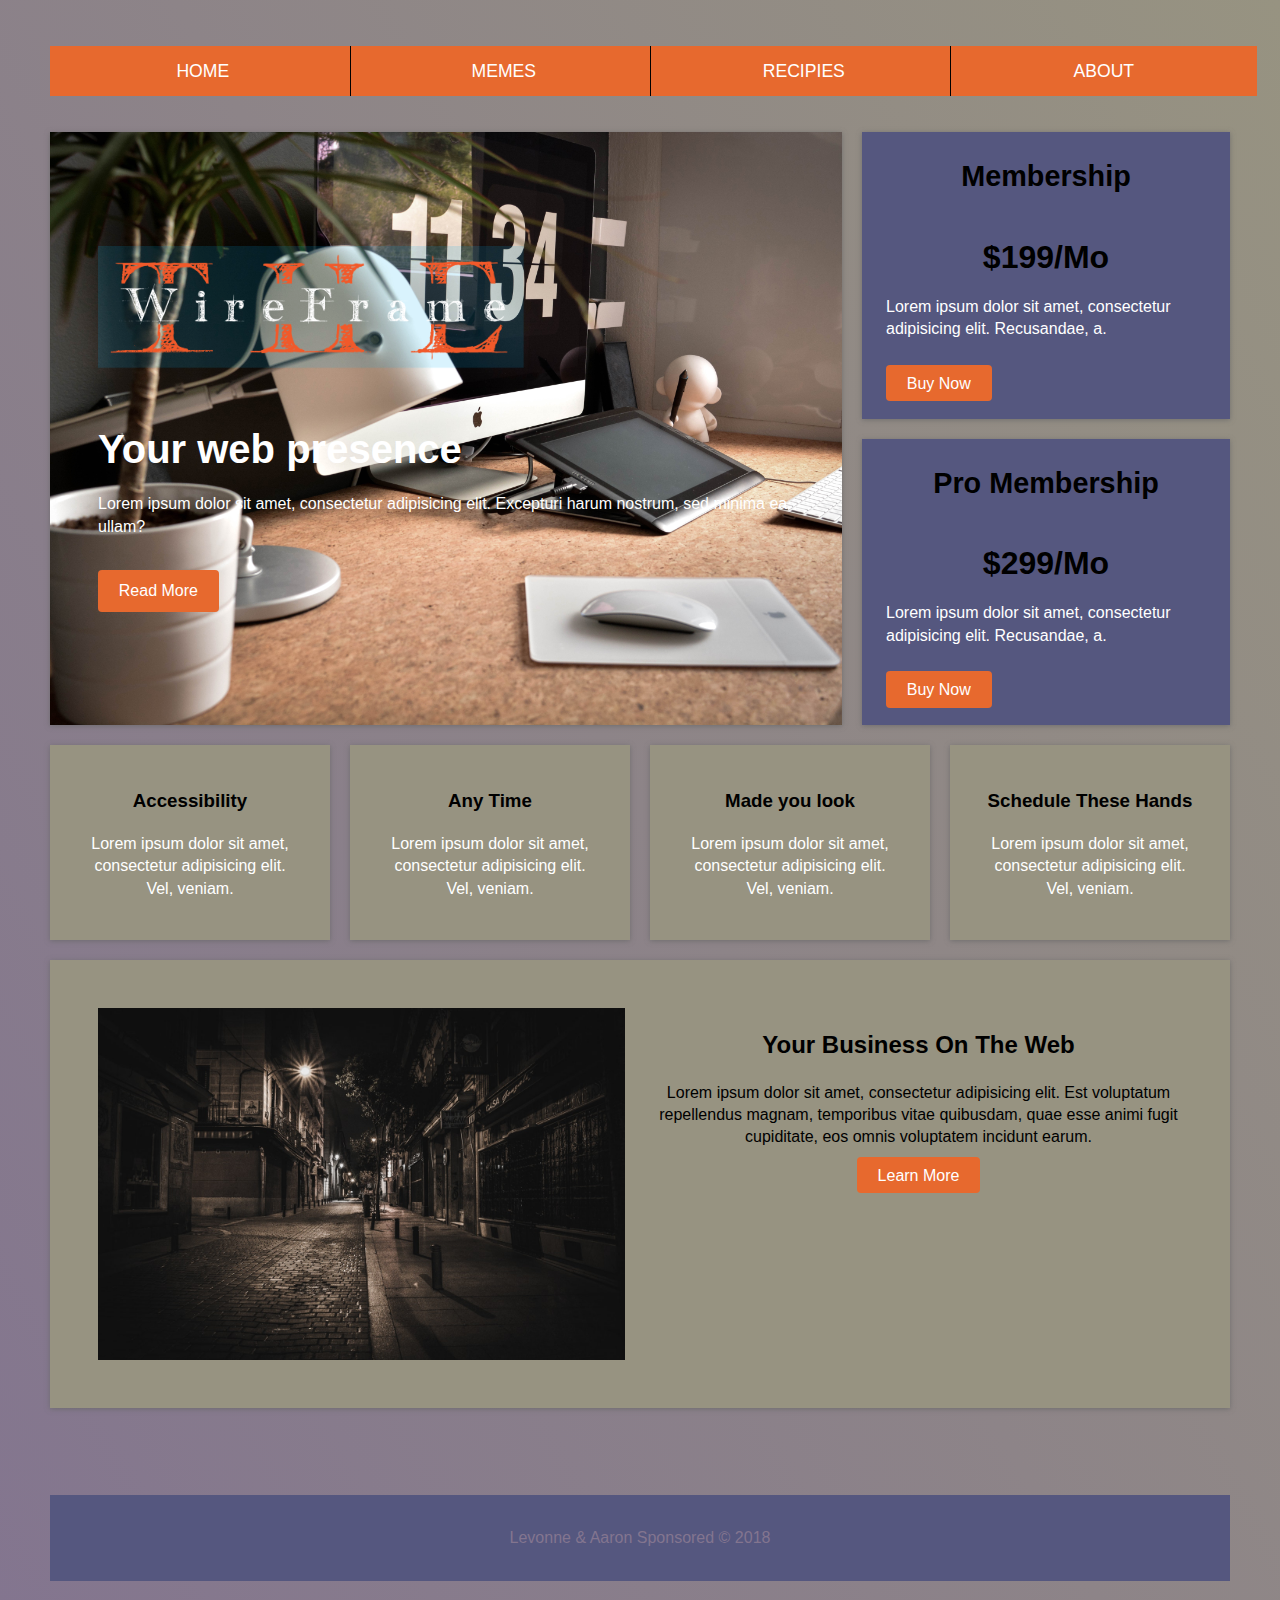
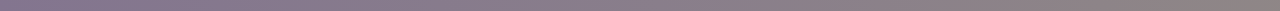
==== Alt_Homepage.html @ 5bae5832 "initial commit" ====
<!DOCTYPE html>
<html lang="en">

<head>
  <meta charset="UTF-8">
  <meta name="viewport" content="width=device-width, initial-scale=1.0">
  <meta http-equiv="X-UA-Compatible" content="ie=edge">
  <script defer src="https://use.fontawesome.com/releases/v5.0.12/js/all.js" integrity="sha384-Voup2lBiiyZYkRto2XWqbzxHXwzcm4A5RfdfG6466bu5LqjwwrjXCMBQBLMWh7qR" crossorigin="anonymous"></script>
  <link rel="stylesheet" href="altHomePage.css">
  <title>The wireFrame</title>
</head>

<body>
  <div class="wrapper">

    <!-- Navigation bar -->
    <nav class="main-nav">
      <ul>
        <li><a href="#">Home</a></li>
        <li><a href="#">Memes</a></li>
        <li><a href="#">Recipies</a></li>
        <li><a href="#">About</a></li>
      </ul>
    </nav>

    <!-- Top container -->
    <section class="top-container">
      <header class="showcase">
        <img src="pictures\WireFrameLogo_2_a.png" alt="" class="logo">
        <h1>Your web presence</h1>
        <p>
          Lorem ipsum dolor sit amet, consectetur adipisicing elit. Excepturi harum nostrum, sed minima ea ullam?
        </p>
        <a href="#" class="btn">Read More</a>
      </header>
      <div class="top-box top-box-a">
        <h4>Membership</h4>
        <h5 class="price">$199/Mo</h5>
        <p class="desc">Lorem ipsum dolor sit amet, consectetur adipisicing elit. Recusandae, a.</p>
        <a href="" class="btn">Buy Now</a>
      </div>
      <div class="top-box top-box-b">
        <h4>Pro Membership</h4>
        <h5 class="price">$299/Mo</h5>
        <p class="desc">Lorem ipsum dolor sit amet, consectetur adipisicing elit. Recusandae, a.</p>
        <a href="" class="btn">Buy Now</a>
      </div>
    </section>

    <!-- Boxes Section -->
    <section class="boxes">
      <div class="box">
        <i class="fab fa-accessible-icon fa-3x"></i>
        <h3>Accessibility</h3>
        <p>Lorem ipsum dolor sit amet, consectetur adipisicing elit. Vel, veniam.</p>
      </div>
      <div class="box">
        <i class="fab fa-autoprefixer fa-3x"></i>
        <h3>Any Time</h3>
        <p>Lorem ipsum dolor sit amet, consectetur adipisicing elit. Vel, veniam.</p>
      </div>
      <div class="box">
        <i class="fas fa-american-sign-language-interpreting fa-3x"></i>
        <h3>Made you look</h3>
        <p>Lorem ipsum dolor sit amet, consectetur adipisicing elit. Vel, veniam.</p>
      </div>
      <div class="box">
        <i class="far fa-address-book fa-3x"></i>
        <h3>Schedule These Hands</h3>
        <p>Lorem ipsum dolor sit amet, consectetur adipisicing elit. Vel, veniam.</p>
      </div>
    </section>
    <!-- info section -->
    <section class="info">
      <img src="pictures\bannerImage.jpg" alt="">
      <div>
        <h2>Your Business On The Web</h2>
        <p>Lorem ipsum dolor sit amet, consectetur adipisicing elit. Est voluptatum repellendus magnam, temporibus vitae quibusdam, quae esse animi fugit cupiditate, eos omnis voluptatem incidunt earum.
        </p>
        <a href="#" class="btn">Learn More</a>
      </div>
    </section>

    <!-- portfolio -->
    <section class="portfolio">
      <img src="https://source.unsplash.com/random/200x200" alt="">
      <img src="https://source.unsplash.com/random/200x202" alt="">
      <img src="https://source.unsplash.com/random/200x203" alt="">
      <img src="https://source.unsplash.com/random/200x204" alt="">
      <img src="https://source.unsplash.com/random/200x205" alt="">
      <img src="https://source.unsplash.com/random/200x206" alt="">
      <img src="https://source.unsplash.com/random/200x207" alt="">
      <img src="https://source.unsplash.com/random/200x208" alt="">
      <img src="https://source.unsplash.com/random/200x209" alt="">
    </section>

    <footer>
      <p>Levonne & Aaron Sponsored &copy; 2018</p>
    </footer>
  </div>
  <!--Wrapper ends-->

</body>

</html>
---- altHomePage.css ----
/* css variables */
:root{
  --primary: #979381; /*grey*/
  --generic:#333;
  --dark: #55577F; /*indigo*/
  --light: #83758F; /*purple*/
  --contrast: #E7692E; /*orange*/
  --shadow:  0 1px 5px rgba(104, 104, 104, 0.8); /*color, color, color, alpha*/
}


/* core styles */
html {
  box-sizing: border-box;
  font-family: arial,helvetica, sans-serif;
}

body {
   background: linear-gradient(60deg, var(--light), var(--primary));
   margin: 30px 50px;
   line-height: 1.4;
}

.btn{
  background: var(--contrast);
  color: #fff;

  padding: 0.6rem 1.3rem; /*1 rem is 16px*/
  text-decoration: none;
  border: 0;
  border-radius: 4px;
}

img{
  max-width: 100%;
}

.wrapper{
  display: grid;
  grid-gap: 20px;
}

/* Navigation */
.main-nav ul{
  background: var(--contrast);
  display: grid;
  grid-gap: 20px;
  padding: 0; /*override padding*/
  list-style: none; /*removes bullets*/
  grid-template-columns: repeat(4, 1fr);
}

.main-nav a{
  background: var(--contrast);
  border-left: 1px solid black;
  display: inline-block;
  text-decoration: none;
  padding: 0.8rem;
  width: 100%;
  text-align: center;
  color: #fff;
  text-transform: uppercase;
  font-size: 1.1rem;
  /* box-shadow: var(--shadow); */ /*remove boader*/
  text-align: center;
}

.main-nav a:hover{
  background: var(--dark);
  /* offset-x | offset-y | blur-radius | spread-radius | color */
  box-shadow: 0 4px 8px 1px rgba(0,0,0,0.24), 0 5px 10px 2px rgba(0,0,0,0.3);
  border-top-left-radius: 3px;
  border-bottom-left-radius: 3px;
  border-top-right-radius: 3px;
  border-bottom-right-radius: 3px;
}

.main-nav ul li:first-child a{
  border: none;
}

/* top container */
.top-container {
  display: grid;
  grid-gap: 20px;
  grid-template-areas: /* declairing templates  */
    'showcase showcase top-box-a'
    'showcase showcase top-box-b';
  }

/*  showcase: assigning templates */
.showcase{
  grid-area: showcase;
  min-height: 400px;
  background: url(pictures/desk_Image.jpg);
  background-size: cover;
  background-position: center;
  padding: 3rem;
  display: flex;
  flex-direction:column;
  align-items: start;
  justify-content: center;
  box-shadow: var(--shadow);

}

.logo{
max-width: 65%;
padding: 0rem;
}

.showcase h1{
  font-size: 2.5rem;
  margin-bottom: 0;
  shadow: var(--shadow);
  color: #fff;
}

.showcase p{
  font-size: 1.2rem;
  margin-bottom: 2rem;
  color: black);
  color: #fff;
}

/* top Box */
.top-box{
  background: var(--dark);
  display-grid;
  align-items: center;
  justify-items: center;
  box-shadow: var(--shadow);
  padding: 1.5rem;
  max-width: 20rem;
}

.top-container h4{
  font-size: 1.8rem;
  margin-top: 0;
}

.top-box .price{
  margin-top: 0;
  margin-bottom: 0;
  font-size: 2rem;
}

.top-container h5{
  font-size: 1.2rem;
  margin-bottom:.5rem;
  padding-top: 0rem;
}

.top-container p{
  font-size: 1rem;
  color: #fff;
  margin-bottom:2rem;
  padding-top: 0rem;
}

.top-box-a{
  grid-area: top-box-a;
}

.top-box-b{
  grid-area: top-box-b;
}


/* Boxes */
/* this is the grid area */
.boxes {
  display: grid;
  grid-gap: 20px;
  grid-template-columns: repeat(auto-fit, minmax(200px, 1fr));
}

/* This contains the styles for the boxes */
.box {
  background: var(--primary);
  text-align: center;
  padding: 1.5rem 2rem;
  box-shadow: var(--shadow);
}

.box p {
  color: white;
}

/* info */
.info{
  background: var(--primary);
  box-shadow: var(--shadow);
  display: grid;
  grid-gap: 30px;
  grid-template-columns: repeat(2, 1fr);
  padding: 3rem;
  text-align: center;
}

.portfolio{
  display: grid;
  grid-gap: 15px;
  grid-template-columns: repeat(auto-fit, minmax(175px, 1fr));
}
.portfolio img {
  width: 100%;
  box-shadow: var(--shadow);
}

footer {
  margin-top: 2rem;
  background: var(--dark);
  color: var(--light);
  text-align: center;
  padding: 1rem;
}


/* Media queries */
@media (max-width: 700px) {
  .top-container {
    grid-template-areas: /* declairing templates  */
      'showcase showcase'
      'top-box-a top-box-b';
  }

  .showcase h1 {
    font-size: 2.5rem;
  }

  .main-nav ul{
    grid-template-columns: 1fr;
    grid-gap: 0px;
  }

  .main-nav ul li:first-child a{
  border-bottom: 1px solid black;
  }

  .main-nav a{
  border-left: none;
  border-bottom: 1px solid black;
  }
  .info{
    grid-template-columns: 1fr;
  }

  .info .btn {
    display: block;
    text-align: center;
    margin: auto;
  }

}


@media (max-width: 500px) {
  .top-container {
    grid-template-areas: /* declairing templates  */
      'showcase'
      'top-box-a'
      'top-box-b';
}
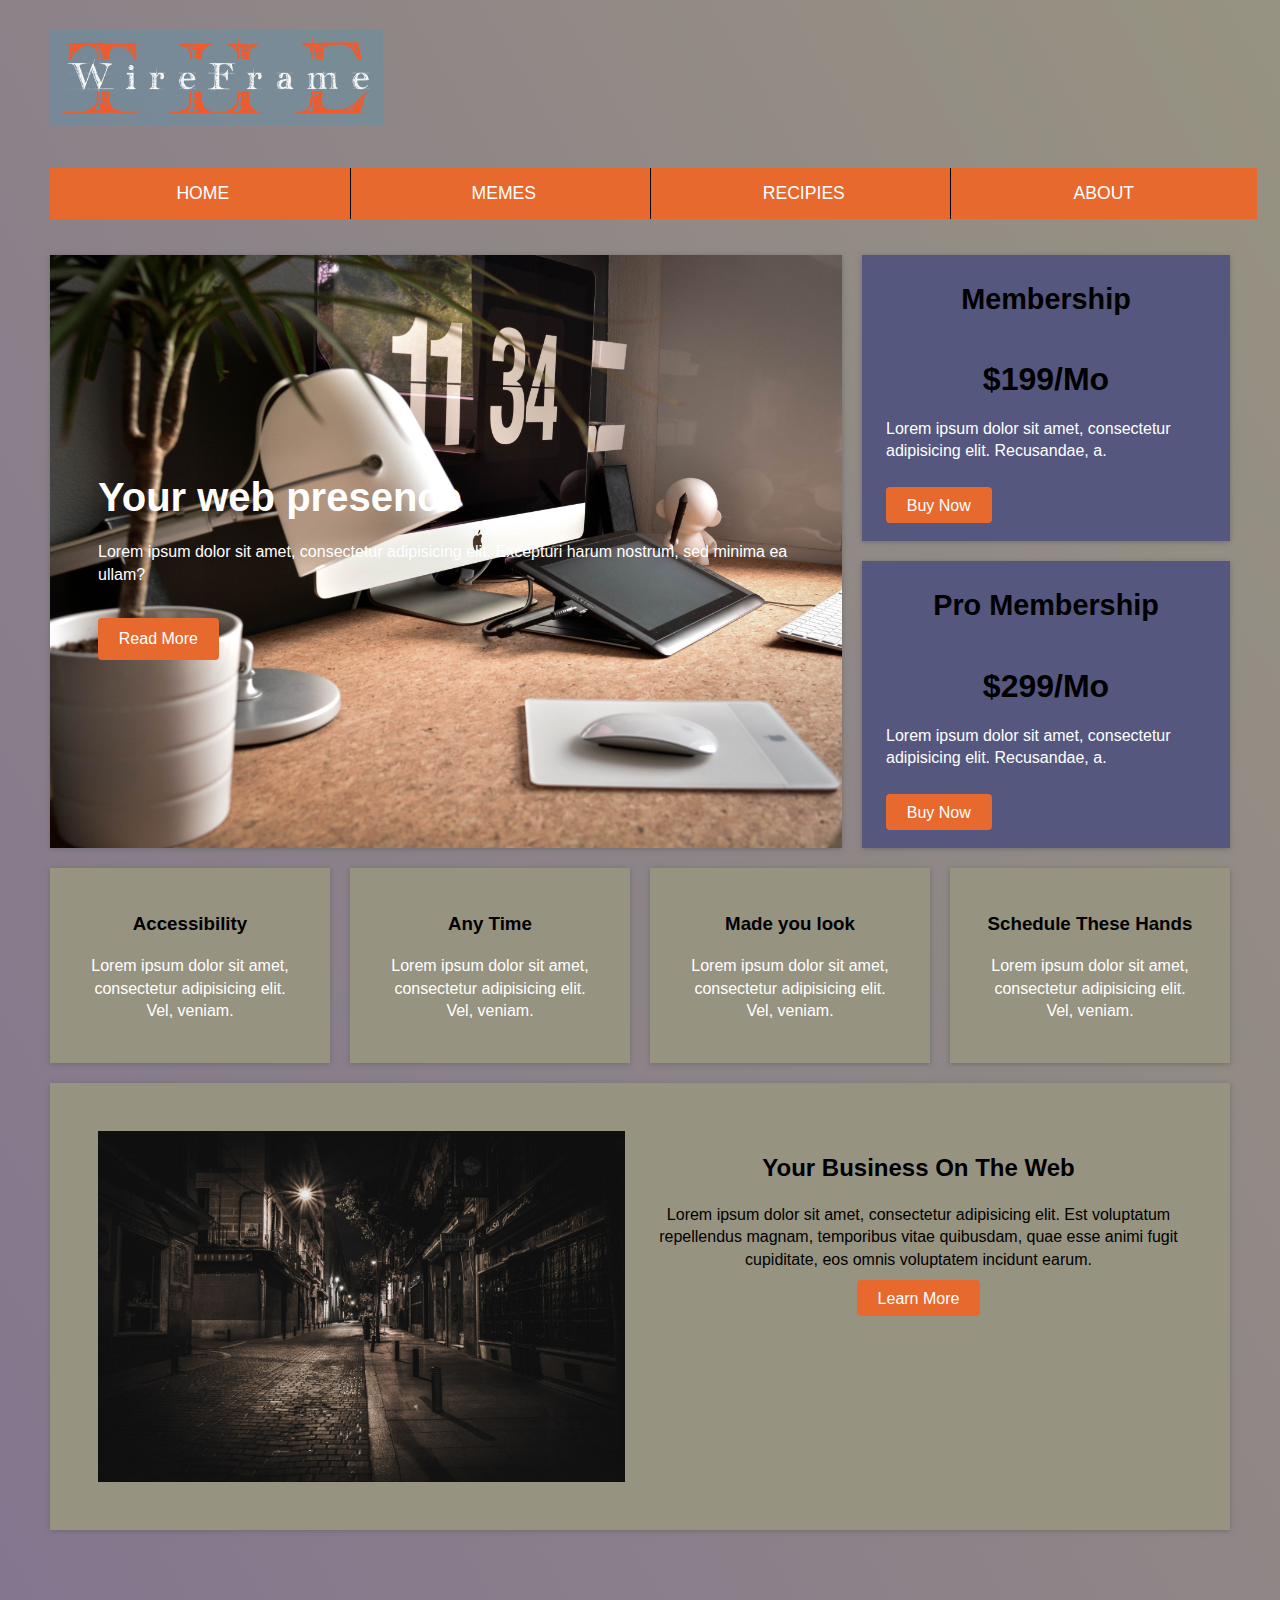
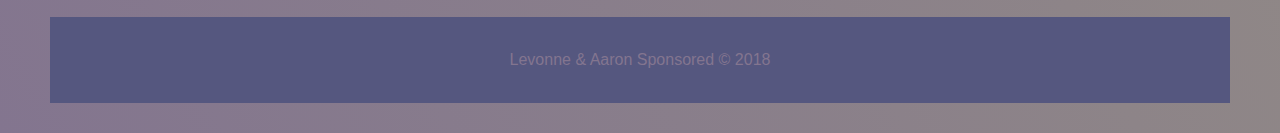
==== commit 4b631e87: "Added basic nav for prototype; logo style changes" ====
--- a/Alt_Homepage.html
+++ b/Alt_Homepage.html
@@ -8,6 +8,7 @@
   <script defer src="https://use.fontawesome.com/releases/v5.0.12/js/all.js" integrity="sha384-Voup2lBiiyZYkRto2XWqbzxHXwzcm4A5RfdfG6466bu5LqjwwrjXCMBQBLMWh7qR" crossorigin="anonymous"></script>
   <link rel="stylesheet" href="altHomePage.css">
   <title>The wireFrame</title>
+  <img src="pictures\WireFrameLogo_2_a.png" alt="" class="logo">
 </head>
 
 <body>
@@ -16,9 +17,9 @@
     <!-- Navigation bar -->
     <nav class="main-nav">
       <ul>
-        <li><a href="#">Home</a></li>
-        <li><a href="#">Memes</a></li>
-        <li><a href="#">Recipies</a></li>
+        <li><a href="./Alt_Homepage.html">Home</a></li>
+        <li><a href="./meme.html">Memes</a></li>
+        <li><a href="./recipies.html">Recipies</a></li>
         <li><a href="#">About</a></li>
       </ul>
     </nav>
@@ -26,7 +27,6 @@
     <!-- Top container -->
     <section class="top-container">
       <header class="showcase">
-        <img src="pictures\WireFrameLogo_2_a.png" alt="" class="logo">
         <h1>Your web presence</h1>
         <p>
           Lorem ipsum dolor sit amet, consectetur adipisicing elit. Excepturi harum nostrum, sed minima ea ullam?
@@ -102,4 +102,4 @@
 
 </body>
 
-</html>+</html>
--- a/altHomePage.css
+++ b/altHomePage.css
@@ -105,7 +105,7 @@
 }
 
 .logo{
-max-width: 65%;
+max-width: 30%;
 padding: 0rem;
 }
 
